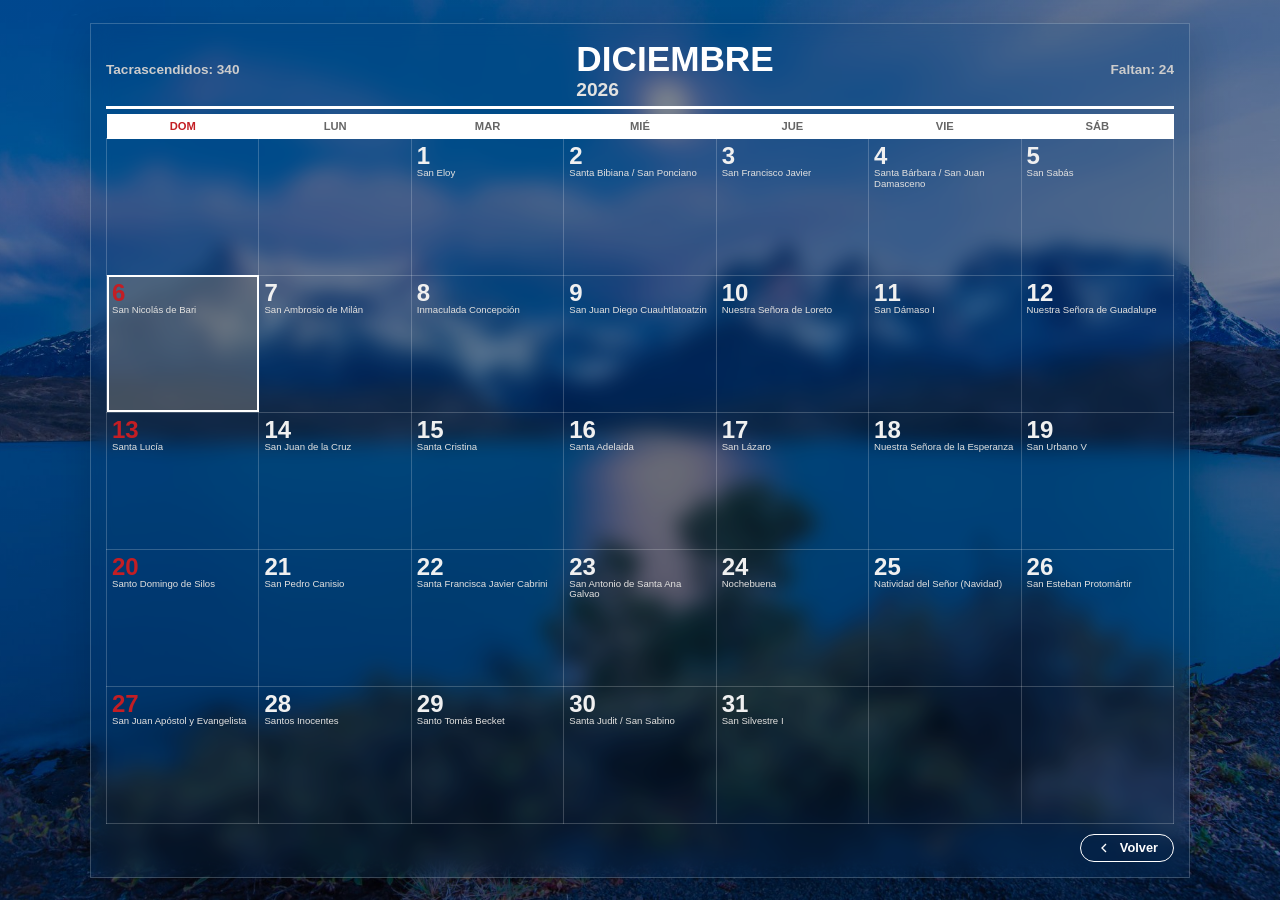
==== calendario.html @ a5d82365 "Subiendo proyecto clock" ====
<!DOCTYPE html>
<html lang="es">
<head>
    <meta charset="UTF-8">
    <meta name="viewport" content="width=device-width, initial-scale=1.0, maximum-scale=1.0, user-scalable=no">
    <title>Calendario</title>
    <link rel="stylesheet" href="./css/calendario.css">
    <link rel="icon" href="./img/icon.ico" />
</head>
<body class="theme-dark"> <div class="app-wrapper">
    <div class="calendar-container">
        <header class="calendar-header" onclick="openModal()">
            <div class="side-info">Tacrascendidos: <span id="transc-days">---</span></div>
            <div class="main-title">
                <h1 id="month-display">----</h1>
                <h2 id="year-display">----</h2>
            </div>
            <div class="side-info">Faltan: <span id="remain-days">---</span></div>
        </header>

        <table class="calendar-table">
            <thead>
                <tr class="days-header">
                    <th class="is-sunday">DOM</th> 
                    <th>LUN</th>
                    <th>MAR</th>
                    <th>MIÉ</th>
                    <th>JUE</th>
                    <th>VIE</th>
                    <th>SÁB</th>
                </tr>
            </thead>
            <tbody id="calendar-body"></tbody>
        </table>
        
        <footer class="calendar-footer">
            <a href="./index.html" class="btn-back">
                <svg width="16" height="16" viewBox="0 0 24 24" fill="none" stroke="currentColor" stroke-width="2">
                    <polyline points="15 18 9 12 15 6"></polyline>
                </svg>
                <span>Volver</span>
            </a>
        </footer>
    </div>
</div>

<div id="calendar-modal" class="modal">
    <div class="modal-content">
        <h3>Seleccionar Fecha</h3>
        <label>Mes:</label>
        <select id="modal-month-select"></select>
        <label>Año:</label>
        <input type="number" id="modal-year-input">
        
        <div class="modal-footer">
            <button onclick="closeModal()" class="btn-primary">Cerrar</button>
            <button class="btn-primary" onclick="applyDateChange()">Aplicar</button>
        </div>
    </div>
</div>

<script src="./js/script.js"></script>
</body>
</html>
---- css/calendario.css ----
/* ======================================================= */
/* 0. VARIABLES DE TEMA (ESTRICTAMENTE ORIGINALES)         */
/* ======================================================= */

:root {
    --primary-red: #c31e24;
    --text-black: #222;
    --text-muted: #555;
    --text-side: #666;
    --bg-gray: #f4f4f4;
    --card-bg: #ffffff;
    --border-color: #ddd;
    --sunday-color: #c31e24;
    --today-bg: #fde400;
    --btn-text: #c31e24;
    --title-text: #fff;
}

.theme-dark {
    --primary-red: #fff;
    --text-black: #ffffff;
    --text-muted: #b0b0b0;
    --text-side: #999;
    --bg-gray: #1e1e1e;
    --card-bg: rgba(37, 37, 38, 0.8);
    --border-color: #333;
    --sunday-color: #ff4d4d;
    --today-bg: #444400;
    --btn-text: #ffffff;
    --title-text: #666;
}

.theme-red-date, .theme-transparent {
    --primary-red: #ffffff;
    --text-black: #f0f0f0;
    --text-muted: #E3E2E0;
    --text-side: #cccccc;
    --bg-gray: transparent; 
    --card-bg: rgba(0, 61, 117, 0.2); 
    --border-color: rgba(255, 255, 255, 0.2);
    --sunday-color: rgb(195, 30, 36);
    --today-bg: rgba(121, 121, 121, 0.5);
    --btn-text: #ffffff;
    --title-text: #666;
}

/* ======================================================= */
/* 1. ESTILOS BASE (AJUSTADOS PARA NO SCROLL)              */
/* ======================================================= */

* { box-sizing: border-box; }

body, html {
    margin: 0;
    padding: 0;
    height: 100vh;
    width: 100vw;
    font-family: 'Helvetica', sans-serif;
    background-color: var(--bg-gray);
    transition: background 0.3s ease, color 0.3s ease;
}

.theme-red-date::before, 
.theme-transparent::before {
    content: "";
    position: fixed;
    top: 0; left: 0; width: 100%; height: 100%;
    z-index: -1;
    background: linear-gradient(rgba(0, 0, 0, 0.4), rgba(0, 0, 0, 0.4)), url('../img/bg.jpg');
    background-size: cover;
    background-position: center;
    background-repeat: no-repeat;
    transform: translateZ(0);
    will-change: transform;
}

.app-wrapper {
    display: flex;
    align-items: center;
    justify-content: center;
    height: 100vh;
    padding: 10px;
    position: relative;
    z-index: 1;
}

/* ======================================================= */
/* 2. CONTENEDOR DEL CALENDARIO (AJUSTE DINÁMICO)          */
/* ======================================================= */

.calendar-container {
    background: var(--card-bg);
    backdrop-filter: blur(10px);
    -webkit-backdrop-filter: blur(10px);
    width: 100%;
    max-width: 1100px;
    height: 95vh;
    display: flex;
    flex-direction: column;
    padding: 15px;
    box-shadow: 0 10px 40px rgba(0,0,0,0.15);
    border: 1px solid var(--border-color);
}

.calendar-header {
    display: flex;
    justify-content: space-between;
    align-items: center;
    border-bottom: 3px solid var(--primary-red);
    cursor: pointer;
    padding-bottom: 5px;
    flex-shrink: 0;
}

.main-title h1 { color: var(--primary-red); font-size: 2.2rem; margin: 0; }
.main-title h2 { margin: 0; font-size: 1.2rem; color: var(--text-muted); }
.side-info { font-weight: bold; font-size: 0.85rem; color: var(--text-side); }

/* ======================================================= */
/* 3. TABLA Y CELDAS (DISTRIBUCIÓN EQUITATIVA)             */
/* ======================================================= */

.calendar-table {
    width: 100%;
    flex-grow: 1;
    border-collapse: collapse;
    table-layout: fixed; 
    margin-top: 5px;
    height: 100%;
}

.calendar-table th {
    background: var(--primary-red);
    color: var(--title-text);
    font-size: 0.7rem;
    padding: 2px;
    height: 25px;
    text-align: center;
}

#calendar-body { height: 100%; }
#calendar-body tr { height: calc(100% / 6); }

.calendar-table td {
    border: 1px solid var(--border-color);
    vertical-align: top;
    padding: 5px; 
    position: relative;
    color: var(--text-black);
    transition: background 0.2s ease;
    overflow: hidden;
}

.day-number { font-size: 1.5rem; font-weight: bold; line-height: 1; }

.santoral-text { 
    font-size: 0.6rem; 
    color: var(--text-muted); 
    display: -webkit-box;
    -webkit-line-clamp: 2; 
    -webkit-box-orient: vertical;
    overflow: hidden;
    line-height: 1.1;
}

.is-sunday { color: var(--sunday-color) !important; }
.is-today {
    background-color: var(--today-bg) !important;
    outline: 2px solid var(--primary-red);
    outline-offset: -2px;
}

/* Estilo para el nombre del festivo */
.holiday-name {
    display: block;
    font-size: 0.6rem;
    color:var(--text-black); /* Un rojo que resalte en el fondo oscuro */
    font-weight: bold;
    text-transform: uppercase;
    margin-top: 2px;
    line-height: 1.1;
}

/* Resaltado opcional del cuadro del día */
.is-holiday {
    border: 1px solid rgba(231, 76, 60, 0.3) !important;
}

/* Protección OLED: ocultar en modo minimalista */
.minimal-mode .holiday-name {
    display: none;
}

/* ======================================================= */
/* 4. MODAL (ESTILOS ORIGINALES RESTAURADOS)               */
/* ======================================================= */

.modal {
    display: none;
    position: fixed;
    z-index: 1000;
    left: 0; top: 0; width: 100%; height: 100%;
    background-color: rgba(0, 0, 0, 0.6);
    backdrop-filter: blur(4px);
}

.modal-content {
    background: var(--card-bg);
    color: var(--text-black);
    margin: 10% auto;
    padding: 30px;
    width: 340px;
    border-radius: 15px;
    text-align: center;
    border: 1px solid var(--border-color);
    box-shadow: 0 20px 50px rgba(0, 0, 0, 0.3);
    max-height: 90vh;
    overflow-y: auto;
}

.modal-content label {
    display: block;
    text-align: left;
    margin-top: 15px;
    margin-bottom: 5px;
    font-weight: bold;
    font-size: 0.9rem;
    text-transform: uppercase;
    opacity: 0.8;
}

.modal-content select, 
.modal-content input {
    width: 100%;
    padding: 12px;
    margin-bottom: 10px;
    border: 1.5px solid var(--border-color);
    border-radius: 8px;
    background: transparent;
    color: inherit;
    font-size: 1rem;
    outline: none;
}

.modal-content select option {
    color: #666;
    padding: 10px;
}

.theme-dark select option,
.theme-transparent select option {
    background-color: #333; 
    color: var(--text-muted);
}

.modal-actions {
    display: flex;
    gap: 10px;
    margin-top: 25px;
}

.modal-actions button,
.btn-primary {
    flex: 1;
    background: var(--primary-red);
    color: var(--title-text) !important; 
    border: none;
    padding: 12px;
    border-radius: 8px;
    font-weight: bold;
    font-size: 1rem;
    cursor: pointer;
    transition: opacity 0.2s;
    font-family: inherit;
    display: inline-block;
}

.modal-actions button:hover {
    opacity: 0.9;
}

/* FOOTER DEL CALENDARIO (BOTÓN VOLVER) */
.calendar-footer {
    display: flex;
    justify-content: flex-end;
    padding-top: 10px;
    flex-shrink: 0;
}

.btn-back {
    display: flex;
    align-items: center;
    gap: 8px;
    background-color: transparent;
    color: var(--btn-text);
    border: 1.5px solid var(--btn-text);
    padding: 5px 15px;
    border-radius: 50px;
    font-size: 0.8rem;
    font-weight: bold;
    text-decoration: none;
}

/* ======================================================= */
/* 5. RESPONSIVE                                           */
/* ======================================================= */

@media screen and (max-width: 768px) {
    .calendar-container {
        padding: 8px;
        height: 96vh;
    }
    .main-title h1 { font-size: 1.4rem; }
    .main-title h2 { font-size: 0.9rem; }
    .day-number { font-size: 1.1rem; }
    .santoral-text { -webkit-line-clamp: 1; font-size: 0.55rem; }
}

@media screen and (max-height: 500px) {
    .day-number { font-size: 0.9rem; }
    .santoral-text { display: none; }
    .calendar-header { padding-bottom: 2px; }
}

/* ======================================================= */
/* 6. TEMA AMOLED (NEGRO PURO)                              */
/* ======================================================= */

.theme-amoled {
    --primary-red: #e0e0e0; /* rojo suavizado */
    --text-black: #e0e0e0;
    --text-muted: #888;
    --text-side: #777;
    --bg-gray: #000000;
    --card-bg: #000000;
    --border-color: rgba(255,255,255,0.08);
    --sunday-color: #ff4d4d;
    --today-bg: rgba(95, 95, 95, 0.15);
    --btn-text: #e0e0e0;
    --title-text: #000;
}

/* Quitamos glass y sombras */
.theme-amoled .calendar-container {
    backdrop-filter: none;
    -webkit-backdrop-filter: none;
    box-shadow: none;
    border: 1px solid rgba(255,255,255,0.05);
}

/* Encabezado más limpio */
.theme-amoled .calendar-header {
    border-bottom: 2px solid var(--primary-red);
}

/* Celdas menos contrastadas */
.theme-amoled .calendar-table td {
    border: 1px solid rgba(255,255,255,0.06);
}

/* Hoy menos agresivo */
.theme-amoled .is-today {
    outline: 1px solid var(--primary-red);
}

/* Modal adaptado */
.theme-amoled .modal-content {
    box-shadow: none;
}

/* ======================================================= */
/* 7. TEMA AMOLED PRO 24/7                                  */
/* ======================================================= */

.theme-amoled-pro {
    --primary-red: #cfcfcf; /* rojo más tenue */
    --text-black: #cfcfcf;
    --text-muted: #666;
    --text-side: #555;
    --bg-gray: #000000;
    --card-bg: #000000;
    --border-color: rgba(255,255,255,0.04);
    --sunday-color: #ff3b3b;
    --today-bg: rgba(255, 59, 59, 0.08);
    --btn-text: #bbbbbb;
    --title-text: #000;
}

/* Eliminamos completamente sombras y blur */
.theme-amoled-pro .calendar-container {
    backdrop-filter: none;
    -webkit-backdrop-filter: none;
    box-shadow: none;
    border: none;
}

/* Líneas extremadamente suaves */
.theme-amoled-pro .calendar-table td {
    border: 1px solid rgba(255,255,255,0.03);
}

/* Reducimos intensidad de títulos */
.theme-amoled-pro .main-title h1 {
    font-weight: 600;
    letter-spacing: 1px;
}

/* Hoy muy sutil */
.theme-amoled-pro .is-today {
    background-color: rgba(255,255,255,0.04) !important;
    outline: 1px solid var(--primary-red);
}

/* Botones discretos */
.theme-amoled-pro .btn-back {
    border: 1px solid rgba(255,255,255,0.15);
}

/* Modal ultra limpio */
.theme-amoled-pro .modal-content {
    box-shadow: none;
}

/* ======================================================= */
/* 7. TEMA AMOLED PRO 24/7                                  */
/* ======================================================= */

.theme-amoled-pro {
   --primary-red: #cfcfcf; /* rojo más tenue */
    --text-black: #cfcfcf;
    --text-muted: #666;
    --text-side: #555;
    --bg-gray: #000000;
    --card-bg: #000000;
    --border-color: rgba(255,255,255,0.04);
    --sunday-color: #ff3b3b;
    --today-bg: rgba(255, 59, 59, 0.08);
    --btn-text: #bbbbbb;
    --title-text: #000;
}

/* Eliminamos completamente sombras y blur */
.theme-amoled-pro .calendar-container {
    backdrop-filter: none;
    -webkit-backdrop-filter: none;
    box-shadow: none;
    border: none;
}

/* Líneas extremadamente suaves */
.theme-amoled-pro .calendar-table td {
    border: 1px solid rgba(255,255,255,0.03);
}

/* Reducimos intensidad de títulos */
.theme-amoled-pro .main-title h1 {
    font-weight: 600;
    letter-spacing: 1px;
}

/* Hoy muy sutil */
.theme-amoled-pro .is-today {
    background-color: rgba(255,255,255,0.04) !important;
    outline: 1px solid var(--primary-red);
}

/* Botones discretos */
.theme-amoled-pro .btn-back {
    border: 1px solid rgba(255,255,255,0.15);
}

/* Modal ultra limpio */
.theme-amoled-pro .modal-content {
    box-shadow: none;
}

.theme-amoled-pro .day-number {
    opacity: 0.85;
}
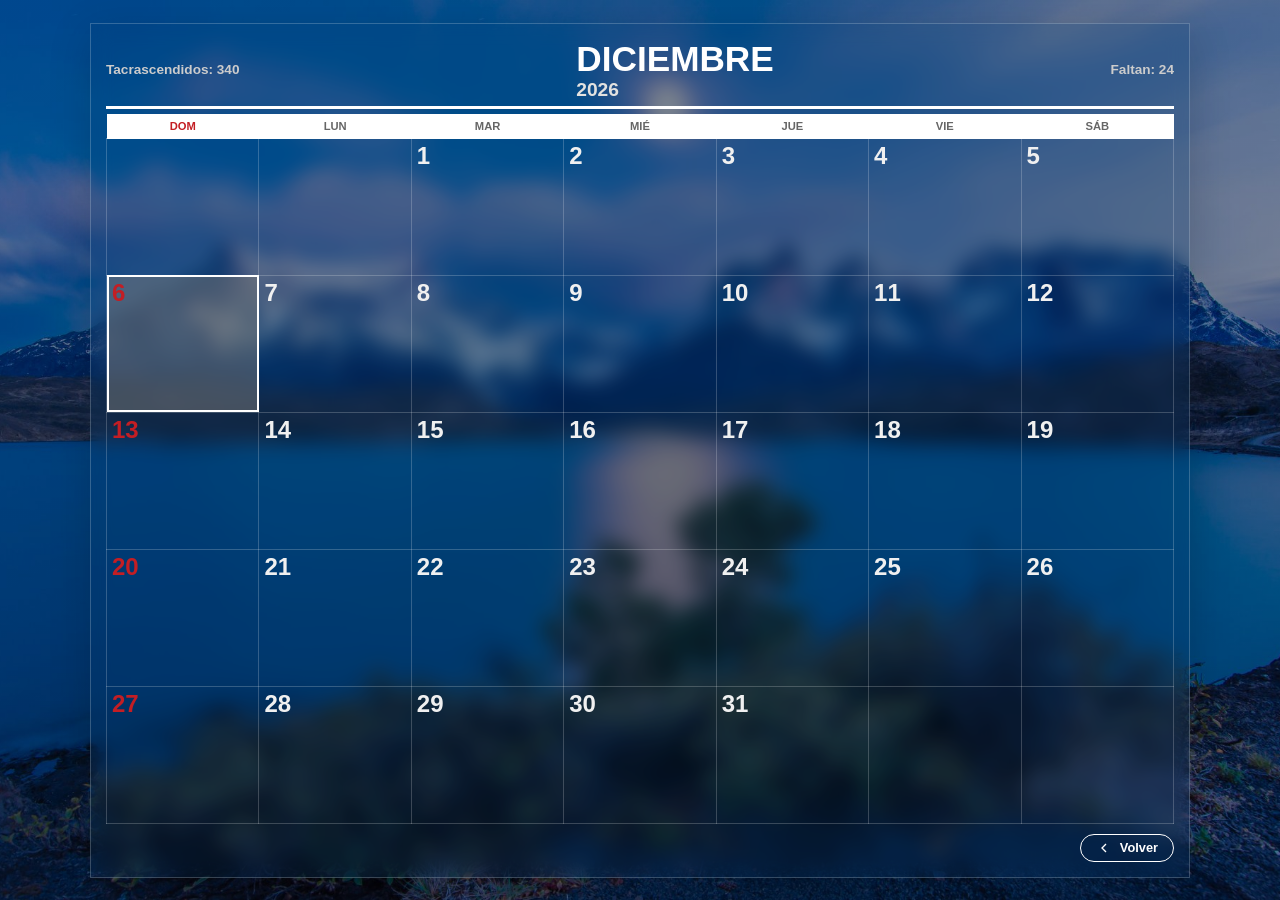
==== commit 6f2964d9: "Correción activacion audio" ====
--- a/calendario.html
+++ b/calendario.html
@@ -1,5 +1,6 @@
 <!DOCTYPE html>
 <html lang="es">
+
 <head>
     <meta charset="UTF-8">
     <meta name="viewport" content="width=device-width, initial-scale=1.0, maximum-scale=1.0, user-scalable=no">
@@ -7,58 +8,61 @@
     <link rel="stylesheet" href="./css/calendario.css">
     <link rel="icon" href="./img/icon.ico" />
 </head>
-<body class="theme-dark"> <div class="app-wrapper">
-    <div class="calendar-container">
-        <header class="calendar-header" onclick="openModal()">
-            <div class="side-info">Tacrascendidos: <span id="transc-days">---</span></div>
-            <div class="main-title">
-                <h1 id="month-display">----</h1>
-                <h2 id="year-display">----</h2>
-            </div>
-            <div class="side-info">Faltan: <span id="remain-days">---</span></div>
-        </header>
 
-        <table class="calendar-table">
-            <thead>
-                <tr class="days-header">
-                    <th class="is-sunday">DOM</th> 
-                    <th>LUN</th>
-                    <th>MAR</th>
-                    <th>MIÉ</th>
-                    <th>JUE</th>
-                    <th>VIE</th>
-                    <th>SÁB</th>
-                </tr>
-            </thead>
-            <tbody id="calendar-body"></tbody>
-        </table>
-        
-        <footer class="calendar-footer">
-            <a href="./index.html" class="btn-back">
-                <svg width="16" height="16" viewBox="0 0 24 24" fill="none" stroke="currentColor" stroke-width="2">
-                    <polyline points="15 18 9 12 15 6"></polyline>
-                </svg>
-                <span>Volver</span>
-            </a>
-        </footer>
-    </div>
-</div>
+<body class="theme-dark">
+    <div class="app-wrapper">
+        <div class="calendar-container">
+            <header class="calendar-header" onclick="openModal()">
+                <div class="side-info">Tacrascendidos: <span id="transc-days">---</span></div>
+                <div class="main-title">
+                    <h1 id="month-display">----</h1>
+                    <h2 id="year-display">----</h2>
+                </div>
+                <div class="side-info">Faltan: <span id="remain-days">---</span></div>
+            </header>
 
-<div id="calendar-modal" class="modal">
-    <div class="modal-content">
-        <h3>Seleccionar Fecha</h3>
-        <label>Mes:</label>
-        <select id="modal-month-select"></select>
-        <label>Año:</label>
-        <input type="number" id="modal-year-input">
-        
-        <div class="modal-footer">
-            <button onclick="closeModal()" class="btn-primary">Cerrar</button>
-            <button class="btn-primary" onclick="applyDateChange()">Aplicar</button>
+            <table class="calendar-table">
+                <thead>
+                    <tr class="days-header">
+                        <th class="is-sunday">DOM</th>
+                        <th>LUN</th>
+                        <th>MAR</th>
+                        <th>MIÉ</th>
+                        <th>JUE</th>
+                        <th>VIE</th>
+                        <th>SÁB</th>
+                    </tr>
+                </thead>
+                <tbody id="calendar-body"></tbody>
+            </table>
+
+            <footer class="calendar-footer">
+                <a href="./index.html" class="btn-back">
+                    <svg width="16" height="16" viewBox="0 0 24 24" fill="none" stroke="currentColor" stroke-width="2">
+                        <polyline points="15 18 9 12 15 6"></polyline>
+                    </svg>
+                    <span>Volver</span>
+                </a>
+            </footer>
         </div>
     </div>
-</div>
 
-<script src="./js/script.js"></script>
+    <div id="calendar-modal" class="modal">
+        <div class="modal-content">
+            <h3>Seleccionar Fecha</h3>
+            <label>Mes:</label>
+            <select id="modal-month-select"></select>
+            <label>Año:</label>
+            <input type="number" id="modal-year-input">
+
+            <div class="modal-footer">
+                <button onclick="closeModal()" class="btn-primary">Cerrar</button>
+                <button class="btn-primary" onclick="applyDateChange()">Aplicar</button>
+            </div>
+        </div>
+    </div>
+
+    <script src="./js/script.js"></script>
 </body>
+
 </html>
--- a/css/calendario.css
+++ b/css/calendario.css
@@ -30,13 +30,14 @@
     --title-text: #666;
 }
 
-.theme-red-date, .theme-transparent {
+.theme-red-date,
+.theme-transparent {
     --primary-red: #ffffff;
     --text-black: #f0f0f0;
     --text-muted: #E3E2E0;
     --text-side: #cccccc;
-    --bg-gray: transparent; 
-    --card-bg: rgba(0, 61, 117, 0.2); 
+    --bg-gray: transparent;
+    --card-bg: rgba(0, 61, 117, 0.2);
     --border-color: rgba(255, 255, 255, 0.2);
     --sunday-color: rgb(195, 30, 36);
     --today-bg: rgba(121, 121, 121, 0.5);
@@ -48,9 +49,12 @@
 /* 1. ESTILOS BASE (AJUSTADOS PARA NO SCROLL)              */
 /* ======================================================= */
 
-* { box-sizing: border-box; }
-
-body, html {
+* {
+    box-sizing: border-box;
+}
+
+body,
+html {
     margin: 0;
     padding: 0;
     height: 100vh;
@@ -60,11 +64,14 @@
     transition: background 0.3s ease, color 0.3s ease;
 }
 
-.theme-red-date::before, 
+.theme-red-date::before,
 .theme-transparent::before {
     content: "";
     position: fixed;
-    top: 0; left: 0; width: 100%; height: 100%;
+    top: 0;
+    left: 0;
+    width: 100%;
+    height: 100%;
     z-index: -1;
     background: linear-gradient(rgba(0, 0, 0, 0.4), rgba(0, 0, 0, 0.4)), url('../img/bg.jpg');
     background-size: cover;
@@ -98,7 +105,7 @@
     display: flex;
     flex-direction: column;
     padding: 15px;
-    box-shadow: 0 10px 40px rgba(0,0,0,0.15);
+    box-shadow: 0 10px 40px rgba(0, 0, 0, 0.15);
     border: 1px solid var(--border-color);
 }
 
@@ -112,9 +119,23 @@
     flex-shrink: 0;
 }
 
-.main-title h1 { color: var(--primary-red); font-size: 2.2rem; margin: 0; }
-.main-title h2 { margin: 0; font-size: 1.2rem; color: var(--text-muted); }
-.side-info { font-weight: bold; font-size: 0.85rem; color: var(--text-side); }
+.main-title h1 {
+    color: var(--primary-red);
+    font-size: 2.2rem;
+    margin: 0;
+}
+
+.main-title h2 {
+    margin: 0;
+    font-size: 1.2rem;
+    color: var(--text-muted);
+}
+
+.side-info {
+    font-weight: bold;
+    font-size: 0.85rem;
+    color: var(--text-side);
+}
 
 /* ======================================================= */
 /* 3. TABLA Y CELDAS (DISTRIBUCIÓN EQUITATIVA)             */
@@ -124,7 +145,7 @@
     width: 100%;
     flex-grow: 1;
     border-collapse: collapse;
-    table-layout: fixed; 
+    table-layout: fixed;
     margin-top: 5px;
     height: 100%;
 }
@@ -138,32 +159,44 @@
     text-align: center;
 }
 
-#calendar-body { height: 100%; }
-#calendar-body tr { height: calc(100% / 6); }
+#calendar-body {
+    height: 100%;
+}
+
+#calendar-body tr {
+    height: calc(100% / 6);
+}
 
 .calendar-table td {
     border: 1px solid var(--border-color);
     vertical-align: top;
-    padding: 5px; 
+    padding: 5px;
     position: relative;
     color: var(--text-black);
     transition: background 0.2s ease;
     overflow: hidden;
 }
 
-.day-number { font-size: 1.5rem; font-weight: bold; line-height: 1; }
-
-.santoral-text { 
-    font-size: 0.6rem; 
-    color: var(--text-muted); 
+.day-number {
+    font-size: 1.5rem;
+    font-weight: bold;
+    line-height: 1;
+}
+
+.santoral-text {
+    font-size: 0.6rem;
+    color: var(--text-muted);
     display: -webkit-box;
-    -webkit-line-clamp: 2; 
+    -webkit-line-clamp: 2;
     -webkit-box-orient: vertical;
     overflow: hidden;
     line-height: 1.1;
 }
 
-.is-sunday { color: var(--sunday-color) !important; }
+.is-sunday {
+    color: var(--sunday-color) !important;
+}
+
 .is-today {
     background-color: var(--today-bg) !important;
     outline: 2px solid var(--primary-red);
@@ -174,7 +207,8 @@
 .holiday-name {
     display: block;
     font-size: 0.6rem;
-    color:var(--text-black); /* Un rojo que resalte en el fondo oscuro */
+    color: var(--text-black);
+    /* Un rojo que resalte en el fondo oscuro */
     font-weight: bold;
     text-transform: uppercase;
     margin-top: 2px;
@@ -199,7 +233,10 @@
     display: none;
     position: fixed;
     z-index: 1000;
-    left: 0; top: 0; width: 100%; height: 100%;
+    left: 0;
+    top: 0;
+    width: 100%;
+    height: 100%;
     background-color: rgba(0, 0, 0, 0.6);
     backdrop-filter: blur(4px);
 }
@@ -229,7 +266,7 @@
     opacity: 0.8;
 }
 
-.modal-content select, 
+.modal-content select,
 .modal-content input {
     width: 100%;
     padding: 12px;
@@ -249,7 +286,7 @@
 
 .theme-dark select option,
 .theme-transparent select option {
-    background-color: #333; 
+    background-color: #333;
     color: var(--text-muted);
 }
 
@@ -263,7 +300,7 @@
 .btn-primary {
     flex: 1;
     background: var(--primary-red);
-    color: var(--title-text) !important; 
+    color: var(--title-text) !important;
     border: none;
     padding: 12px;
     border-radius: 8px;
@@ -310,16 +347,37 @@
         padding: 8px;
         height: 96vh;
     }
-    .main-title h1 { font-size: 1.4rem; }
-    .main-title h2 { font-size: 0.9rem; }
-    .day-number { font-size: 1.1rem; }
-    .santoral-text { -webkit-line-clamp: 1; font-size: 0.55rem; }
+
+    .main-title h1 {
+        font-size: 1.4rem;
+    }
+
+    .main-title h2 {
+        font-size: 0.9rem;
+    }
+
+    .day-number {
+        font-size: 1.1rem;
+    }
+
+    .santoral-text {
+        -webkit-line-clamp: 1;
+        font-size: 0.55rem;
+    }
 }
 
 @media screen and (max-height: 500px) {
-    .day-number { font-size: 0.9rem; }
-    .santoral-text { display: none; }
-    .calendar-header { padding-bottom: 2px; }
+    .day-number {
+        font-size: 0.9rem;
+    }
+
+    .santoral-text {
+        display: none;
+    }
+
+    .calendar-header {
+        padding-bottom: 2px;
+    }
 }
 
 /* ======================================================= */
@@ -327,13 +385,14 @@
 /* ======================================================= */
 
 .theme-amoled {
-    --primary-red: #e0e0e0; /* rojo suavizado */
+    --primary-red: #e0e0e0;
+    /* rojo suavizado */
     --text-black: #e0e0e0;
     --text-muted: #888;
     --text-side: #777;
     --bg-gray: #000000;
     --card-bg: #000000;
-    --border-color: rgba(255,255,255,0.08);
+    --border-color: rgba(255, 255, 255, 0.08);
     --sunday-color: #ff4d4d;
     --today-bg: rgba(95, 95, 95, 0.15);
     --btn-text: #e0e0e0;
@@ -345,7 +404,7 @@
     backdrop-filter: none;
     -webkit-backdrop-filter: none;
     box-shadow: none;
-    border: 1px solid rgba(255,255,255,0.05);
+    border: 1px solid rgba(255, 255, 255, 0.05);
 }
 
 /* Encabezado más limpio */
@@ -355,7 +414,7 @@
 
 /* Celdas menos contrastadas */
 .theme-amoled .calendar-table td {
-    border: 1px solid rgba(255,255,255,0.06);
+    border: 1px solid rgba(255, 255, 255, 0.06);
 }
 
 /* Hoy menos agresivo */
@@ -373,13 +432,14 @@
 /* ======================================================= */
 
 .theme-amoled-pro {
-    --primary-red: #cfcfcf; /* rojo más tenue */
+    --primary-red: #cfcfcf;
+    /* rojo más tenue */
     --text-black: #cfcfcf;
     --text-muted: #666;
     --text-side: #555;
     --bg-gray: #000000;
     --card-bg: #000000;
-    --border-color: rgba(255,255,255,0.04);
+    --border-color: rgba(255, 255, 255, 0.04);
     --sunday-color: #ff3b3b;
     --today-bg: rgba(255, 59, 59, 0.08);
     --btn-text: #bbbbbb;
@@ -396,7 +456,7 @@
 
 /* Líneas extremadamente suaves */
 .theme-amoled-pro .calendar-table td {
-    border: 1px solid rgba(255,255,255,0.03);
+    border: 1px solid rgba(255, 255, 255, 0.03);
 }
 
 /* Reducimos intensidad de títulos */
@@ -407,13 +467,13 @@
 
 /* Hoy muy sutil */
 .theme-amoled-pro .is-today {
-    background-color: rgba(255,255,255,0.04) !important;
+    background-color: rgba(255, 255, 255, 0.04) !important;
     outline: 1px solid var(--primary-red);
 }
 
 /* Botones discretos */
 .theme-amoled-pro .btn-back {
-    border: 1px solid rgba(255,255,255,0.15);
+    border: 1px solid rgba(255, 255, 255, 0.15);
 }
 
 /* Modal ultra limpio */
@@ -426,13 +486,14 @@
 /* ======================================================= */
 
 .theme-amoled-pro {
-   --primary-red: #cfcfcf; /* rojo más tenue */
+    --primary-red: #cfcfcf;
+    /* rojo más tenue */
     --text-black: #cfcfcf;
     --text-muted: #666;
     --text-side: #555;
     --bg-gray: #000000;
     --card-bg: #000000;
-    --border-color: rgba(255,255,255,0.04);
+    --border-color: rgba(255, 255, 255, 0.04);
     --sunday-color: #ff3b3b;
     --today-bg: rgba(255, 59, 59, 0.08);
     --btn-text: #bbbbbb;
@@ -449,7 +510,7 @@
 
 /* Líneas extremadamente suaves */
 .theme-amoled-pro .calendar-table td {
-    border: 1px solid rgba(255,255,255,0.03);
+    border: 1px solid rgba(255, 255, 255, 0.03);
 }
 
 /* Reducimos intensidad de títulos */
@@ -460,13 +521,13 @@
 
 /* Hoy muy sutil */
 .theme-amoled-pro .is-today {
-    background-color: rgba(255,255,255,0.04) !important;
+    background-color: rgba(255, 255, 255, 0.04) !important;
     outline: 1px solid var(--primary-red);
 }
 
 /* Botones discretos */
 .theme-amoled-pro .btn-back {
-    border: 1px solid rgba(255,255,255,0.15);
+    border: 1px solid rgba(255, 255, 255, 0.15);
 }
 
 /* Modal ultra limpio */
@@ -476,5 +537,4 @@
 
 .theme-amoled-pro .day-number {
     opacity: 0.85;
-}
-
+}
